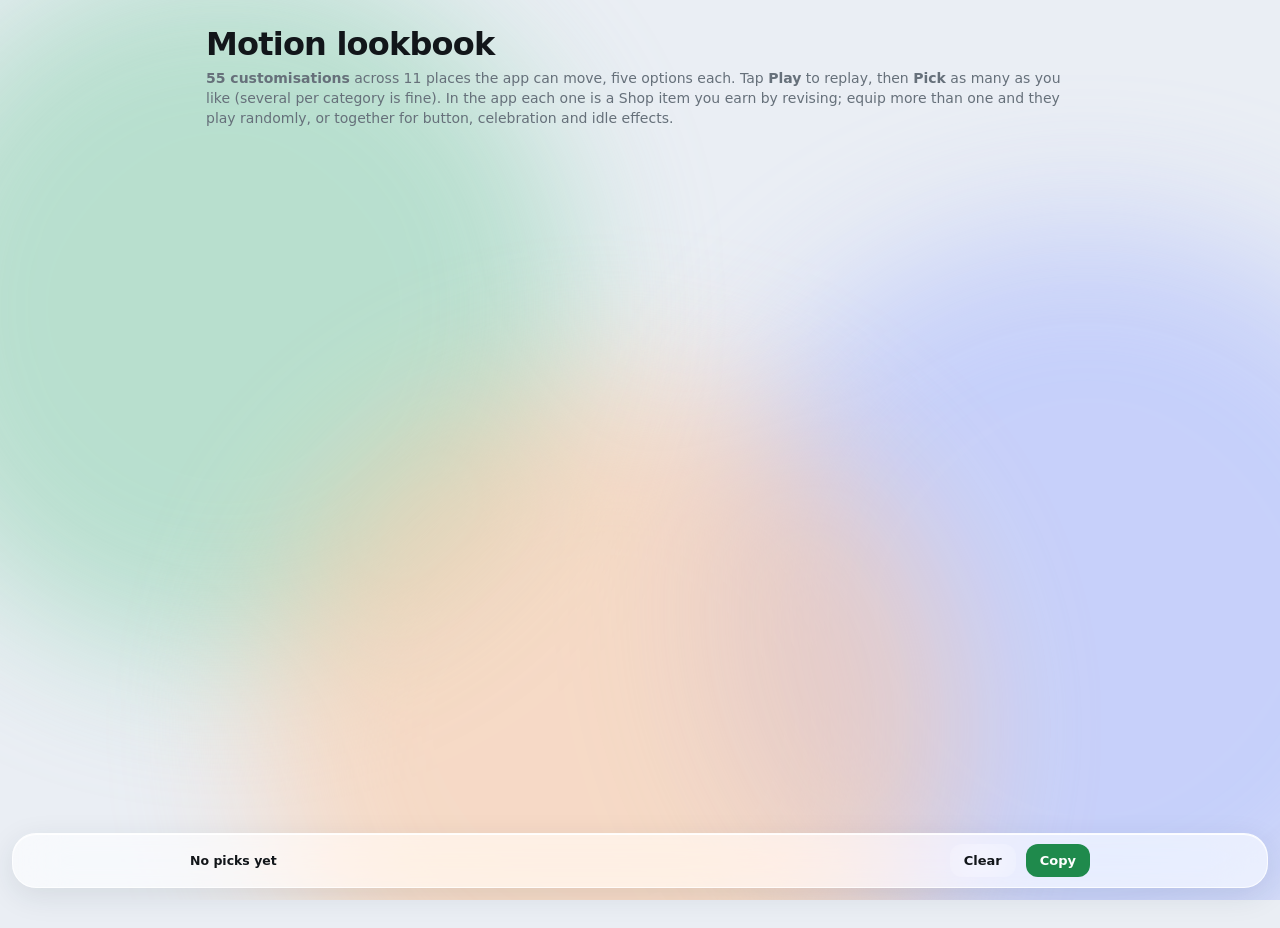
==== design/lookbook.template.html @ 6269d71c "Liquid-glass UI, coins and shop, 55 motion options, equip system" ====
<!doctype html>
<html lang="en">
<head>
<meta charset="utf-8">
<meta name="viewport" content="width=device-width, initial-scale=1">
<title>Spinwise Motion Lookbook</title>
<style>
@font-face{font-family:"Jakarta";src:url(__JAKARTA__) format("woff2");font-weight:400}
@font-face{font-family:"Clash";src:url(__CLASH__) format("woff2");font-weight:600}
@font-face{font-family:"Chillax";src:url(__CHILLAX__) format("woff2");font-weight:600}
:root{--bg:#eaeef4;--card:#fff;--ink:#12161a;--mute:#66707a;--line:#dfe4ea;--acc:#1f8a4c;--acc2:#0f6b3a;--acc-ink:#fff;--glow:rgba(31,138,76,.5);--hero1:#1f8a4c;--hero2:#0f6b3a;
 --l0:#e3e8e4;--l1:#bde5cb;--l2:#74c794;--l3:#2f9e5b;--l4:#16673a;--glass:rgba(255,255,255,.62);--gborder:rgba(255,255,255,.75);--sheetbg:rgba(255,255,255,.92);--stage:rgba(110,125,140,.14);
 --gshadow:0 8px 30px rgba(31,45,61,.10),inset 0 1px 0 rgba(255,255,255,.9);--b1:#8fd3b0;--b2:#a9b8ff;--b3:#ffc9a0;
 --font:"Jakarta",system-ui,sans-serif;--display:"Clash",system-ui,sans-serif;--ui:"Chillax",system-ui,sans-serif}
@media (prefers-color-scheme:dark){:root{--bg:#0b0e12;--card:#171c21;--ink:#edf1f2;--mute:#8a949b;--line:#2a3036;--acc:#3fb96f;--acc-ink:#071009;--glow:rgba(63,185,111,.5);--l0:#222a2e;--l1:#173a26;--l2:#1f6a3f;--l3:#2e9a5b;--l4:#55d68a;
 --glass:rgba(34,41,50,.55);--gborder:rgba(255,255,255,.12);--sheetbg:rgba(28,34,41,.94);--stage:rgba(255,255,255,.05);--gshadow:0 10px 34px rgba(0,0,0,.35),inset 0 1px 0 rgba(255,255,255,.14);--b1:#1f6a4f;--b2:#2a3a8f;--b3:#7a3f2a}}
*{box-sizing:border-box;-webkit-tap-highlight-color:transparent}
body{margin:0;background:var(--bg);color:var(--ink);font:15px/1.45 var(--font);padding:0 0 110px;min-height:100vh}
.amb{position:fixed;inset:0;z-index:-1;overflow:hidden}
.amb i{position:absolute;border-radius:50%;filter:blur(70px);opacity:.55}
.wrap{max-width:900px;margin:0 auto;padding:0 16px}
.glass{background:var(--glass);backdrop-filter:blur(26px) saturate(180%);-webkit-backdrop-filter:blur(26px) saturate(180%);border:1px solid var(--gborder);box-shadow:var(--gshadow)}
h1{font:600 32px/1.05 var(--display);letter-spacing:-.025em;margin:28px 0 6px}
h2{font:600 20px/1.2 var(--display);margin:0 0 2px;letter-spacing:-.01em}
p{color:var(--mute);margin:4px 0 12px;font-size:14px}
b,button{font-family:var(--ui);font-weight:600}
.presets{display:flex;gap:8px;flex-wrap:wrap;margin:14px 0 6px}
.presets button,.clear{border:1px solid var(--gborder);background:var(--glass);backdrop-filter:blur(20px);color:var(--ink);border-radius:99px;padding:9px 15px;font-size:13px;cursor:pointer}
.presets button small{display:block;font:400 11px var(--font);color:var(--mute)}
.demo{margin-top:30px}
.num{display:inline-grid;place-items:center;width:26px;height:26px;border-radius:9px;background:var(--acc);color:var(--acc-ink);font:600 12px var(--ui);margin-right:8px;vertical-align:2px}
.vars{display:grid;grid-template-columns:repeat(auto-fill,minmax(200px,1fr));gap:12px}
.var{border-radius:22px;padding:10px;transition:box-shadow .2s,transform .2s}
.var.pick{box-shadow:0 0 0 2.5px var(--acc),var(--gshadow)}
.var header{display:flex;align-items:center;gap:7px;margin-bottom:8px}
.var header b{font-size:13px;flex:1;line-height:1.2}
.var header i{font:600 11px var(--ui);font-style:normal;background:var(--l1);border-radius:7px;padding:2px 7px;color:var(--ink)}
.desc{font-size:12px;color:var(--mute);margin:8px 2px 0;min-height:32px}
.price{font:600 11px var(--ui);color:var(--mute);margin:2px 2px 0}
.row{display:flex;gap:6px;margin-top:8px}
.row button{flex:1;border-radius:12px;padding:9px;font-size:12.5px;border:1px solid var(--gborder);background:transparent;color:var(--ink);cursor:pointer}
.row button.sel{background:var(--acc);border-color:var(--acc);color:var(--acc-ink)}
.sum{position:fixed;left:12px;right:12px;bottom:calc(12px + env(safe-area-inset-bottom));z-index:9;border-radius:24px;padding:10px 14px}
.sum .in{display:flex;gap:10px;align-items:center;max-width:900px;margin:0 auto}
.sum code{flex:1;font:600 12.5px var(--ui);color:var(--ink);word-break:break-word}
.sum button{border:0;background:var(--acc);color:var(--acc-ink);border-radius:12px;padding:9px 14px;font-size:13px;cursor:pointer}
__MOTION_CSS__
</style>
</head>
<body>
<div class="amb"><i style="left:-10%;top:-5%;width:55vw;height:55vw;background:var(--b1)"></i><i style="right:-15%;top:25%;width:60vw;height:60vw;background:var(--b2)"></i><i style="left:20%;bottom:-20%;width:55vw;height:55vw;background:var(--b3)"></i></div>
<div class="wrap">
  <h1>Motion lookbook</h1>
  <p><b>55 customisations</b> across 11 places the app can move, five options each. Tap <b>Play</b> to replay, then <b>Pick</b> as many as you like (several per category is fine). In the app each one is a Shop item you earn by revising; equip more than one and they play randomly, or together for button, celebration and idle effects.</p>
  <div class="presets" id="presets"></div>
  <div id="demos"></div>
</div>
<div class="sum glass"><div class="in"><code id="sum">No picks yet</code><button id="clr" class="clear" style="background:transparent;color:var(--ink)">Clear</button><button id="copy">Copy</button></div></div>

<script>
__MOTION_JS__
</script>
<script>
const $ = (s,r=document)=>r.querySelector(s), $$ = (s,r=document)=>[...r.querySelectorAll(s)];
const picks = new Set(), L = "ABCDE";
const demosEl = $("#demos");
MOTION.cats.forEach((cat,ci)=>{
  const sec=document.createElement("section"); sec.className="demo";
  sec.innerHTML=`<h2><span class="num">${ci+1}</span>${cat.title}</h2><p>${cat.note}</p><div class="vars"></div>`;
  const vars=$(".vars",sec);
  cat.opts.forEach(o=>{
    const v=document.createElement("div"); v.className="var glass"; v.dataset.id=o.id;
    v.innerHTML=`<header><i>${L[o.i]}</i><b>${o.name}</b></header><div class="m-stage">${MOTION.stage(cat)}</div><div class="desc">${o.desc}</div><div class="price">${o.tier}${o.price?` · ${o.price} ✦`:" · free"}</div><div class="row"><button data-p>Play</button><button data-k>Pick</button></div>`;
    vars.appendChild(v); const st=$(".m-stage",v); MOTION.initStage(cat,st,o.i);
    $("[data-p]",v).onclick=()=>MOTION.demoPlay(cat,st,o.i); $("[data-k]",v).onclick=()=>toggle(o.id);
    new IntersectionObserver((en,ob)=>{ if(en[0].isIntersecting){ ob.disconnect(); setTimeout(()=>MOTION.demoPlay(cat,st,o.i),250+o.i*140); } },{threshold:.6}).observe(v);
  });
  demosEl.appendChild(sec);
});
const ALL = MOTION.cats.flatMap(c=>c.opts);
function toggle(id){ picks.has(id)?picks.delete(id):picks.add(id); render(); }
function render(){
  $$(".var").forEach(v=>{ const on=picks.has(v.dataset.id); v.classList.toggle("pick",on); const b=$("[data-k]",v); b.classList.toggle("sel",on); b.textContent=on?"Picked ✓":"Pick"; });
  const list=MOTION.cats.map((c,ci)=>{ const p=c.opts.filter(o=>picks.has(o.id)).map(o=>L[o.i]).join(""); return p?`${ci+1}${p}`:null; }).filter(Boolean).join("  ");
  const cost=ALL.filter(o=>picks.has(o.id)).reduce((a,o)=>a+o.price,0);
  $("#sum").textContent = picks.size ? `${picks.size} picked · ${cost} ✦ in the shop · ${list}` : "No picks yet";
}
const PRESETS = {
  Calm:{d:"Quiet and fast",v:["trans:0","btn:0","wheel:0","reveal:0","ring:0","list:0","sheet:0","heat:0","celeb:2","toast:0","idle:0"]},
  Snappy:{d:"Tight and responsive",v:["trans:1","btn:0","btn:4","wheel:3","reveal:0","ring:0","list:1","sheet:0","heat:3","celeb:4","toast:3","idle:0"]},
  Playful:{d:"Bouncy and fun",v:["trans:4","btn:0","btn:1","wheel:2","wheel:4","reveal:2","ring:2","list:2","sheet:1","heat:1","celeb:0","celeb:3","toast:1","toast:4","idle:1"]},
  Luxe:{d:"Smooth, glassy, premium",v:["trans:3","btn:3","wheel:1","reveal:4","ring:4","list:3","sheet:3","heat:4","celeb:4","toast:0","idle:3","idle:4"]}
};
const pe=$("#presets");
Object.keys(PRESETS).forEach(k=>{ const b=document.createElement("button"); b.innerHTML=`${k}<small>${PRESETS[k].d}</small>`; b.onclick=()=>{ picks.clear(); PRESETS[k].v.forEach(x=>picks.add(x)); render(); }; pe.appendChild(b); });
$("#clr").onclick=()=>{ picks.clear(); render(); };
$("#copy").onclick=()=>{ const t=$("#sum").textContent; try{ navigator.clipboard.writeText(t); }catch(e){} $("#copy").textContent="Copied"; setTimeout(()=>$("#copy").textContent="Copy",1200); };
</script>
</body>
</html>
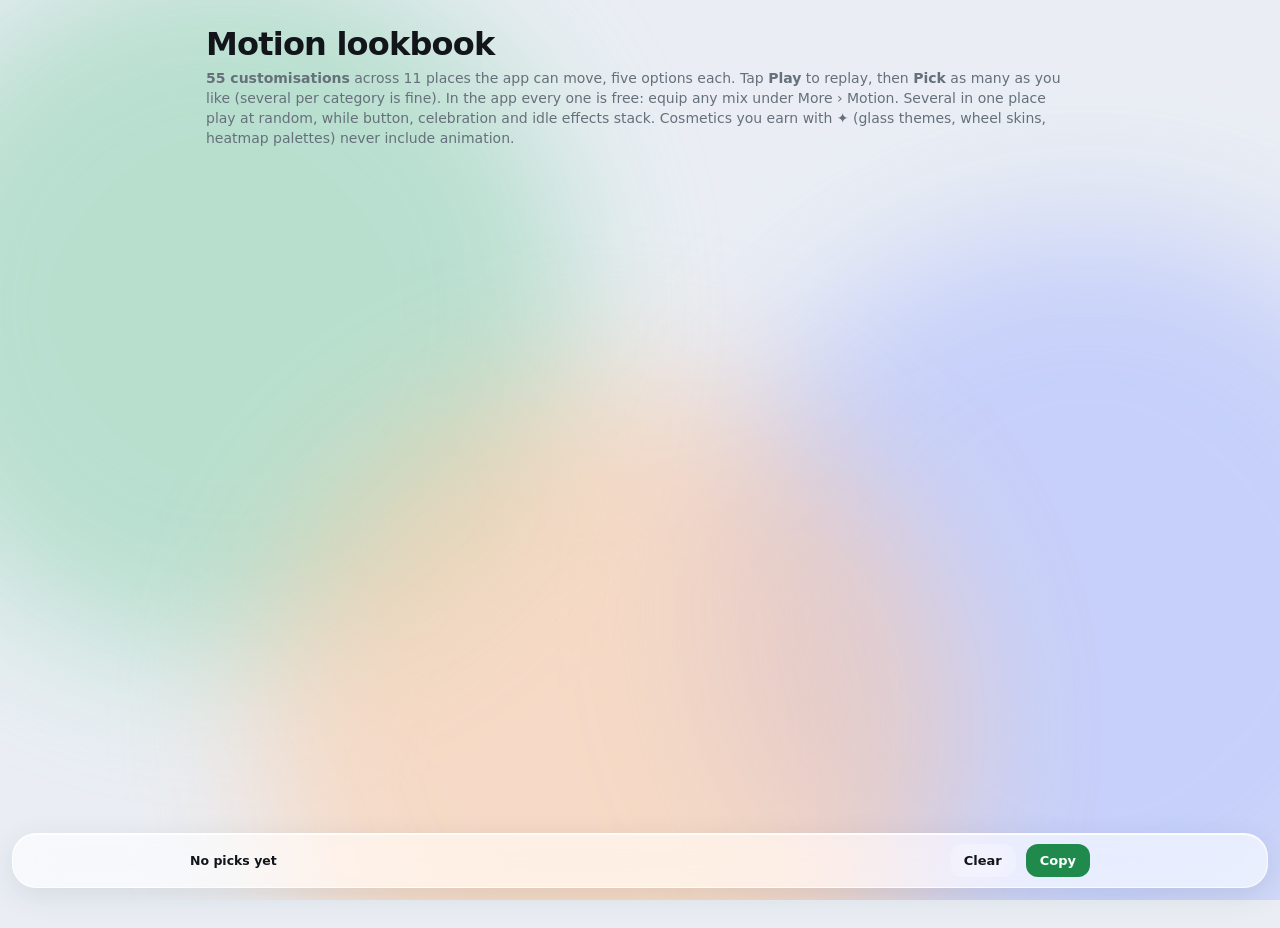
==== commit 9cc7d27f: "Free animations, light/dark base, glass gradient themes as cosmetics" ====
--- a/design/lookbook.template.html
+++ b/design/lookbook.template.html
@@ -51,7 +51,7 @@
 <div class="amb"><i style="left:-10%;top:-5%;width:55vw;height:55vw;background:var(--b1)"></i><i style="right:-15%;top:25%;width:60vw;height:60vw;background:var(--b2)"></i><i style="left:20%;bottom:-20%;width:55vw;height:55vw;background:var(--b3)"></i></div>
 <div class="wrap">
   <h1>Motion lookbook</h1>
-  <p><b>55 customisations</b> across 11 places the app can move, five options each. Tap <b>Play</b> to replay, then <b>Pick</b> as many as you like (several per category is fine). In the app each one is a Shop item you earn by revising; equip more than one and they play randomly, or together for button, celebration and idle effects.</p>
+  <p><b>55 customisations</b> across 11 places the app can move, five options each. Tap <b>Play</b> to replay, then <b>Pick</b> as many as you like (several per category is fine). In the app every one is free: equip any mix under More › Motion. Several in one place play at random, while button, celebration and idle effects stack. Cosmetics you earn with ✦ (glass themes, wheel skins, heatmap palettes) never include animation.</p>
   <div class="presets" id="presets"></div>
   <div id="demos"></div>
 </div>
@@ -70,7 +70,7 @@
   const vars=$(".vars",sec);
   cat.opts.forEach(o=>{
     const v=document.createElement("div"); v.className="var glass"; v.dataset.id=o.id;
-    v.innerHTML=`<header><i>${L[o.i]}</i><b>${o.name}</b></header><div class="m-stage">${MOTION.stage(cat)}</div><div class="desc">${o.desc}</div><div class="price">${o.tier}${o.price?` · ${o.price} ✦`:" · free"}</div><div class="row"><button data-p>Play</button><button data-k>Pick</button></div>`;
+    v.innerHTML=`<header><i>${L[o.i]}</i><b>${o.name}</b></header><div class="m-stage">${MOTION.stage(cat)}</div><div class="desc">${o.desc}</div><div class="row"><button data-p>Play</button><button data-k>Pick</button></div>`;
     vars.appendChild(v); const st=$(".m-stage",v); MOTION.initStage(cat,st,o.i);
     $("[data-p]",v).onclick=()=>MOTION.demoPlay(cat,st,o.i); $("[data-k]",v).onclick=()=>toggle(o.id);
     new IntersectionObserver((en,ob)=>{ if(en[0].isIntersecting){ ob.disconnect(); setTimeout(()=>MOTION.demoPlay(cat,st,o.i),250+o.i*140); } },{threshold:.6}).observe(v);
@@ -82,8 +82,7 @@
 function render(){
   $$(".var").forEach(v=>{ const on=picks.has(v.dataset.id); v.classList.toggle("pick",on); const b=$("[data-k]",v); b.classList.toggle("sel",on); b.textContent=on?"Picked ✓":"Pick"; });
   const list=MOTION.cats.map((c,ci)=>{ const p=c.opts.filter(o=>picks.has(o.id)).map(o=>L[o.i]).join(""); return p?`${ci+1}${p}`:null; }).filter(Boolean).join("  ");
-  const cost=ALL.filter(o=>picks.has(o.id)).reduce((a,o)=>a+o.price,0);
-  $("#sum").textContent = picks.size ? `${picks.size} picked · ${cost} ✦ in the shop · ${list}` : "No picks yet";
+  $("#sum").textContent = picks.size ? `${picks.size} picked · ${list}` : "No picks yet";
 }
 const PRESETS = {
   Calm:{d:"Quiet and fast",v:["trans:0","btn:0","wheel:0","reveal:0","ring:0","list:0","sheet:0","heat:0","celeb:2","toast:0","idle:0"]},
